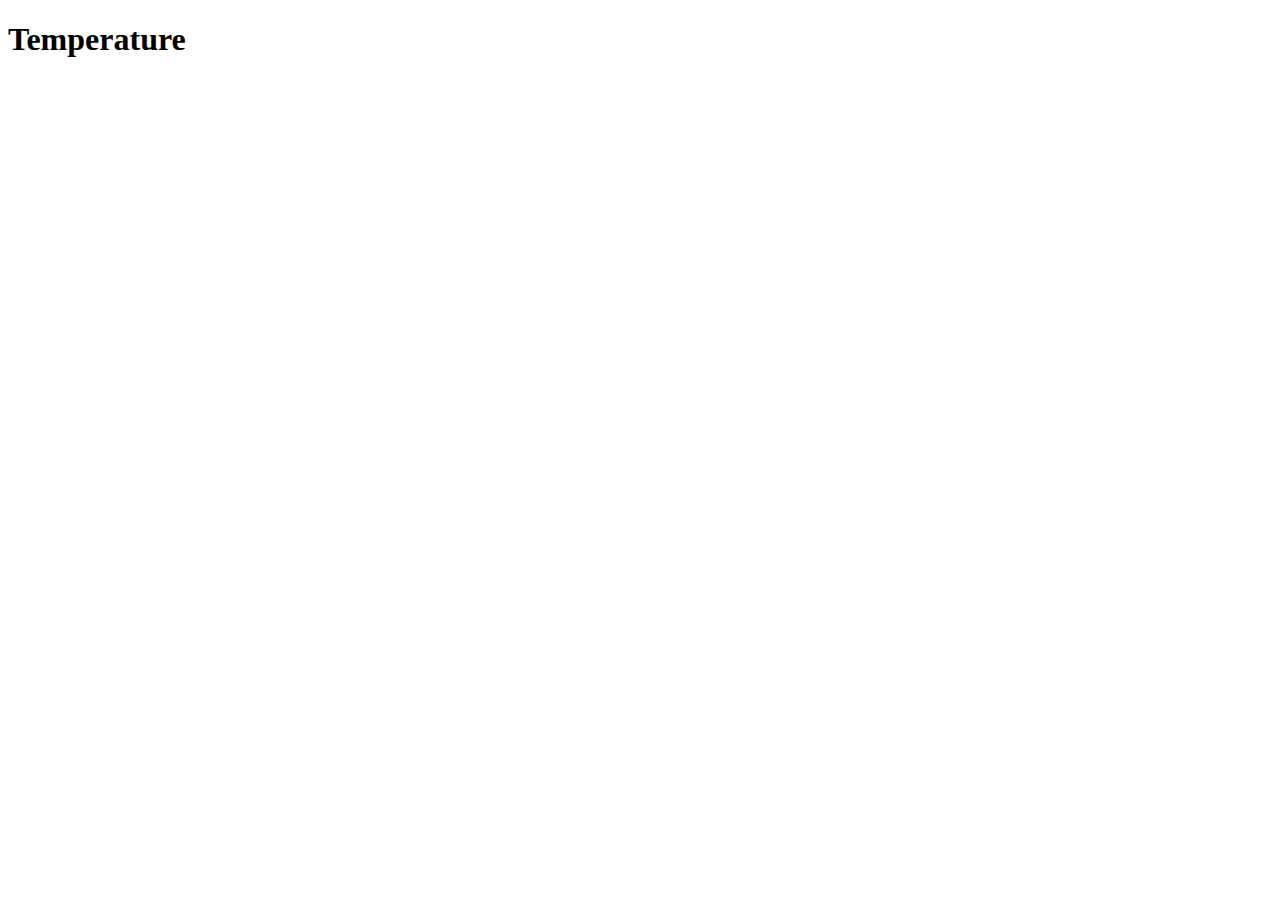
==== index.html @ 48a9b789 "test" ====
<!DOCTYPE html>
<html lang="en">
<head>
    <meta charset="UTF-8">
    <meta name="viewport" content="width=device-width, initial-scale=1.0">
    <title>Document</title>
</head>
<body>
    <h1>Temperature</h1>
</body>
</html>
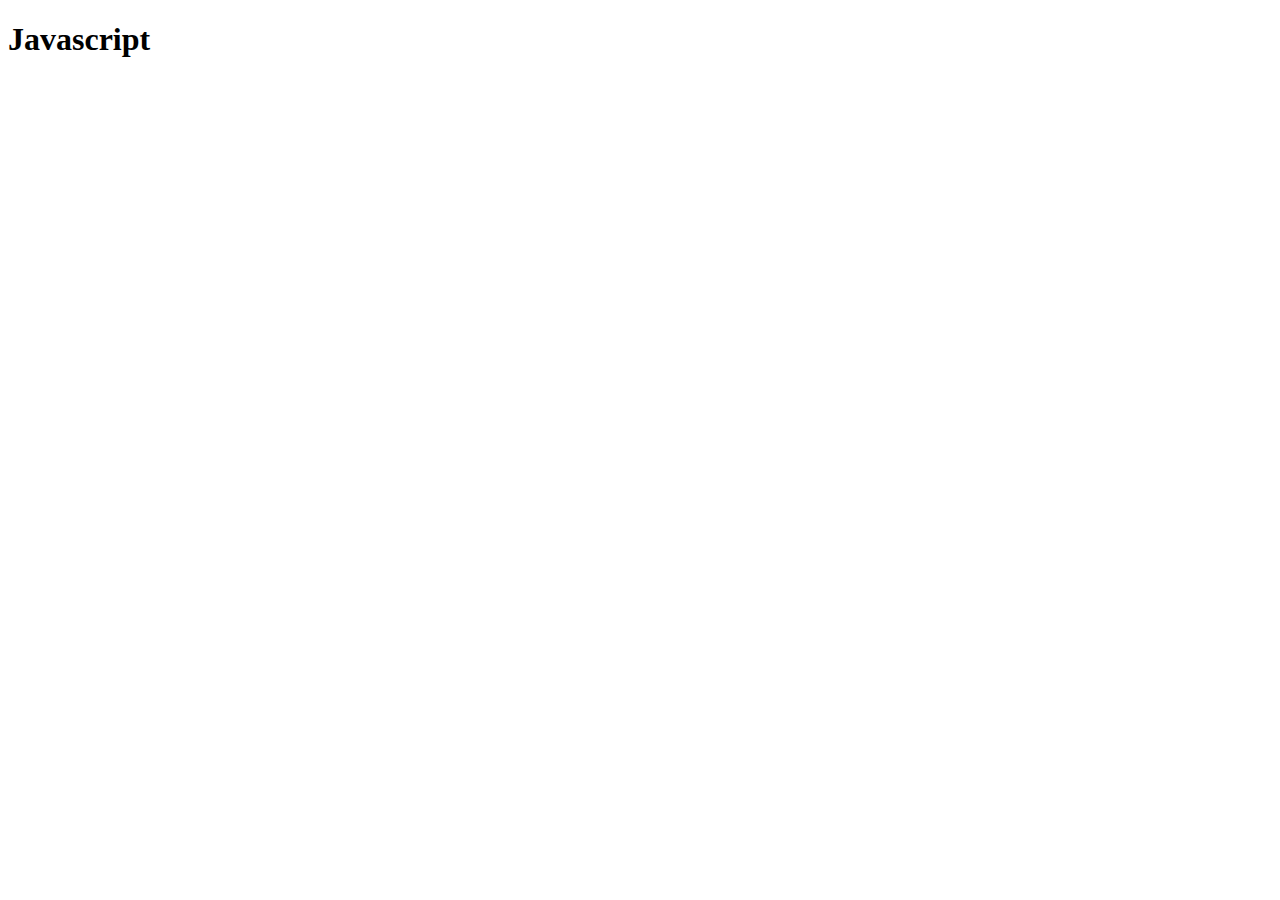
==== commit 7d13759c: "test test" ====
--- a/index.html
+++ b/index.html
@@ -4,8 +4,13 @@
     <meta charset="UTF-8">
     <meta name="viewport" content="width=device-width, initial-scale=1.0">
     <title>Document</title>
+
 </head>
 <body>
-    <h1>Temperature</h1>
+    <h1>Javascript</h1>
+
+<script src="script.js"></script>
+
+
 </body>
 </html>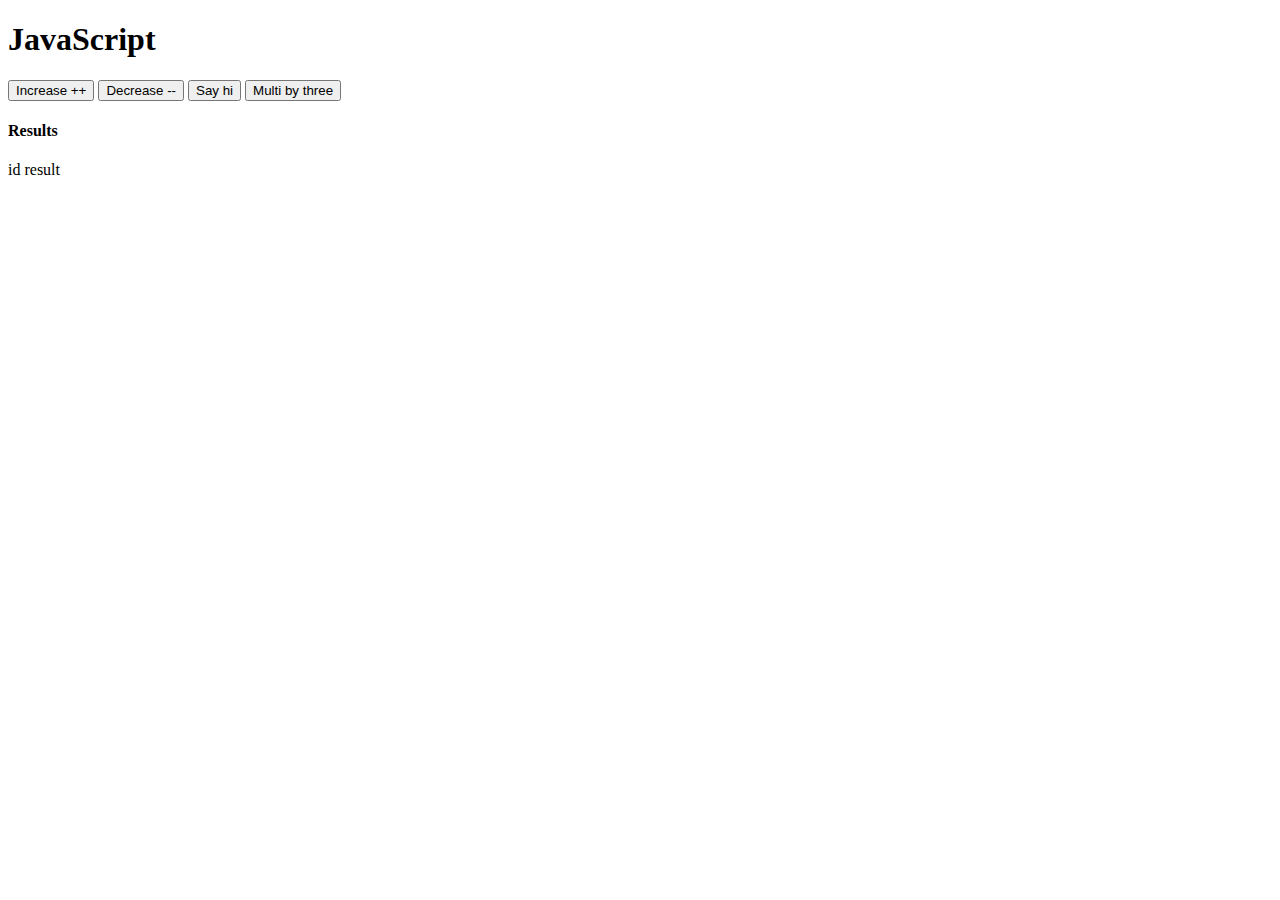
==== commit 0f29b853: "assignment 2" ====
--- a/index.html
+++ b/index.html
@@ -7,10 +7,23 @@
 
 </head>
 <body>
-    <h1>Javascript</h1>
+    <h1>JavaScript</h1>
 
-<script src="script.js"></script>
+    <button onclick="increase()">Increase ++</button>
+    <button onclick="decrease()">Decrease --</button>
 
 
+    <button onclick="sayHi()">Say hi</button>
+
+    <button onclick="multibythree()">Multi by three</button>
+
+
+    <div class="results-zone">
+        <h4>Results</h4>
+        <p>id result</p>
+    </div>
+
+
+    <script src="./scripts/script2.js"></script>
 </body>
 </html>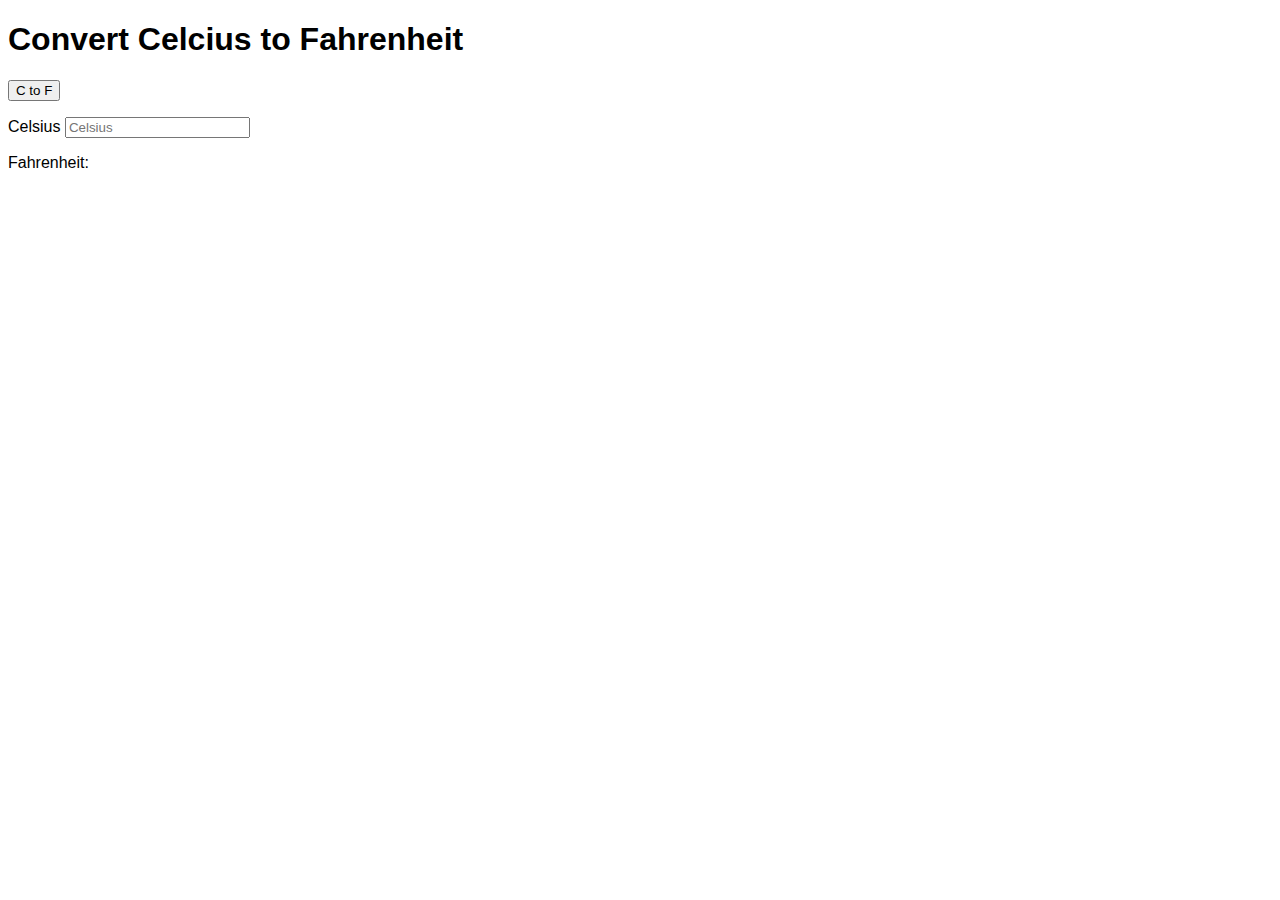
==== commit 38bfaa53: "java temp" ====
--- a/index.html
+++ b/index.html
@@ -1,29 +1,28 @@
 <!DOCTYPE html>
 <html lang="en">
 <head>
+    <title>Convert Celcius to Fahrenheit</title>
     <meta charset="UTF-8">
     <meta name="viewport" content="width=device-width, initial-scale=1.0">
+    <link rel="stylesheet" href="./styles/mystyle.css">
     <title>Document</title>
 
 </head>
 <body>
-    <h1>JavaScript</h1>
+    <h1>Convert Celcius to Fahrenheit</h1>
 
-    <button onclick="increase()">Increase ++</button>
-    <button onclick="decrease()">Decrease --</button>
+    <button onclick=""convertToF(celsius)>C to F</button>
 
-
-    <button onclick="sayHi()">Say hi</button>
-
-    <button onclick="multibythree()">Multi by three</button>
-
-
-    <div class="results-zone">
-        <h4>Results</h4>
-        <p>id result</p>
+    <div id="temp">
     </div>
 
+    <p>
+        <label>Celsius</label>
+        <input id="inputCelsius" type="number" placeholder="Celsius" oninput="temperatureConverter(this.value)" onchange="temperatureConverter(this.value)">
+    </p>
+    <p>Fahrenheit: <span id="outputFahrenheit"></span></p>
 
-    <script src="./scripts/script2.js"></script>
-</body>
-</html>+<script src="./scripts/script3.js"></script>
+
+</html>
+</body>--- a/styles/mystyle.css
+++ b/styles/mystyle.css
@@ -0,0 +1,11 @@
+/*global*/
+
+body{
+    font-family: arial;
+}
+
+/*main*/
+
+.alert-error{
+    color: red;
+}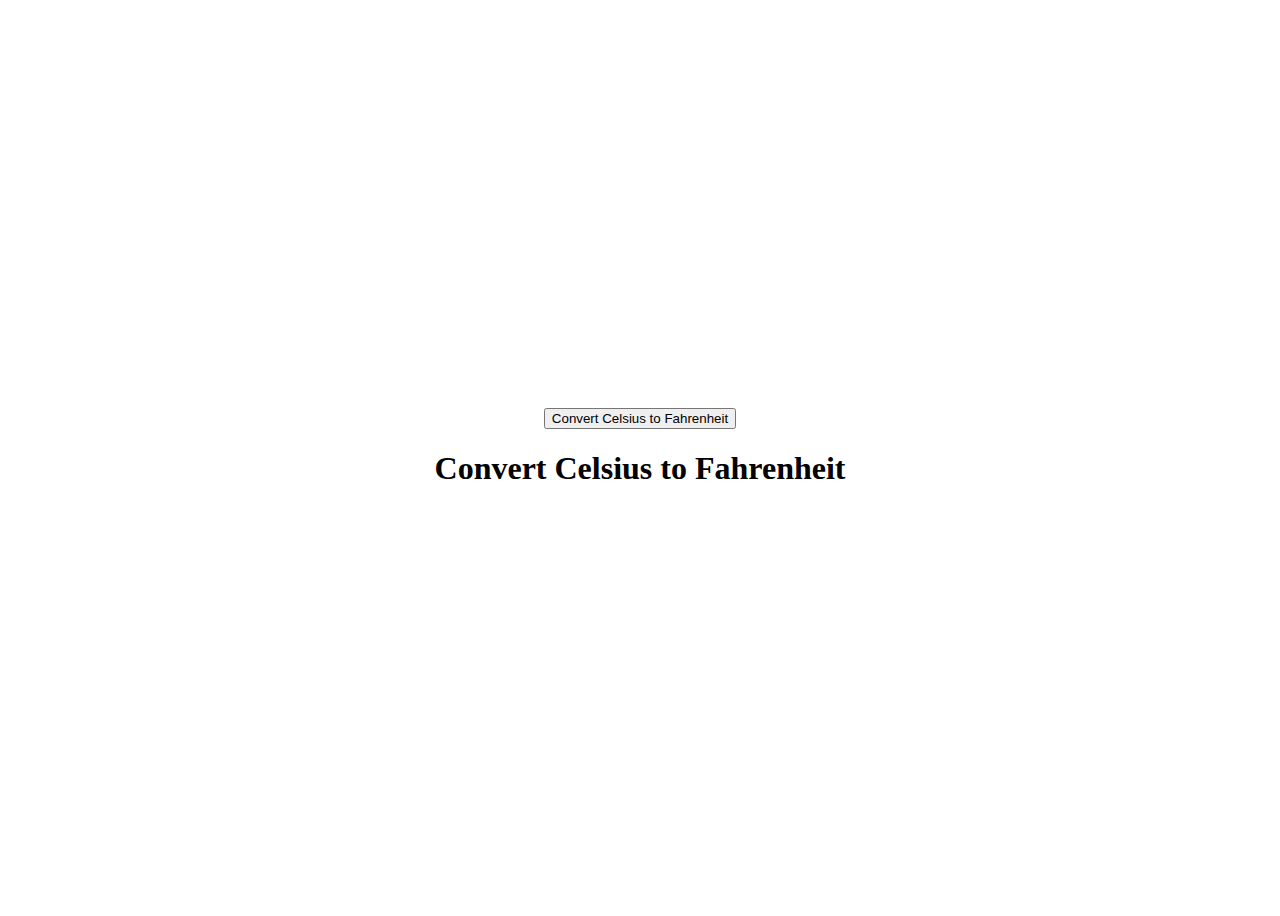
==== commit 68207775: "temp" ====
--- a/index.html
+++ b/index.html
@@ -9,20 +9,18 @@
 
 </head>
 <body>
-    <h1>Convert Celcius to Fahrenheit</h1>
-
-    <button onclick=""convertToF(celsius)>C to F</button>
+    
+    <div class="btn">
+        <button onclick="celToFa()">Convert Celsius to Fahrenheit</button>
+    </div>
+    <div>
+        <h1>Convert Celsius to Fahrenheit</h1>
+    </div>
 
     <div id="temp">
+        
     </div>
-
-    <p>
-        <label>Celsius</label>
-        <input id="inputCelsius" type="number" placeholder="Celsius" oninput="temperatureConverter(this.value)" onchange="temperatureConverter(this.value)">
-    </p>
-    <p>Fahrenheit: <span id="outputFahrenheit"></span></p>
-
-<script src="./scripts/script3.js"></script>
+    <script src="./scripts/script2.js"></script>
 
 </html>
 </body>--- a/styles/mystyle.css
+++ b/styles/mystyle.css
@@ -1,11 +1,8 @@
-/*global*/
-
 body{
-    font-family: arial;
+    background-image: url("tempsky.jpg");
+    display: flex;
+    justify-content: center;
+    align-items: center;
+    min-height: 100vh;
+    flex-direction: column;
 }
-
-/*main*/
-
-.alert-error{
-    color: red;
-}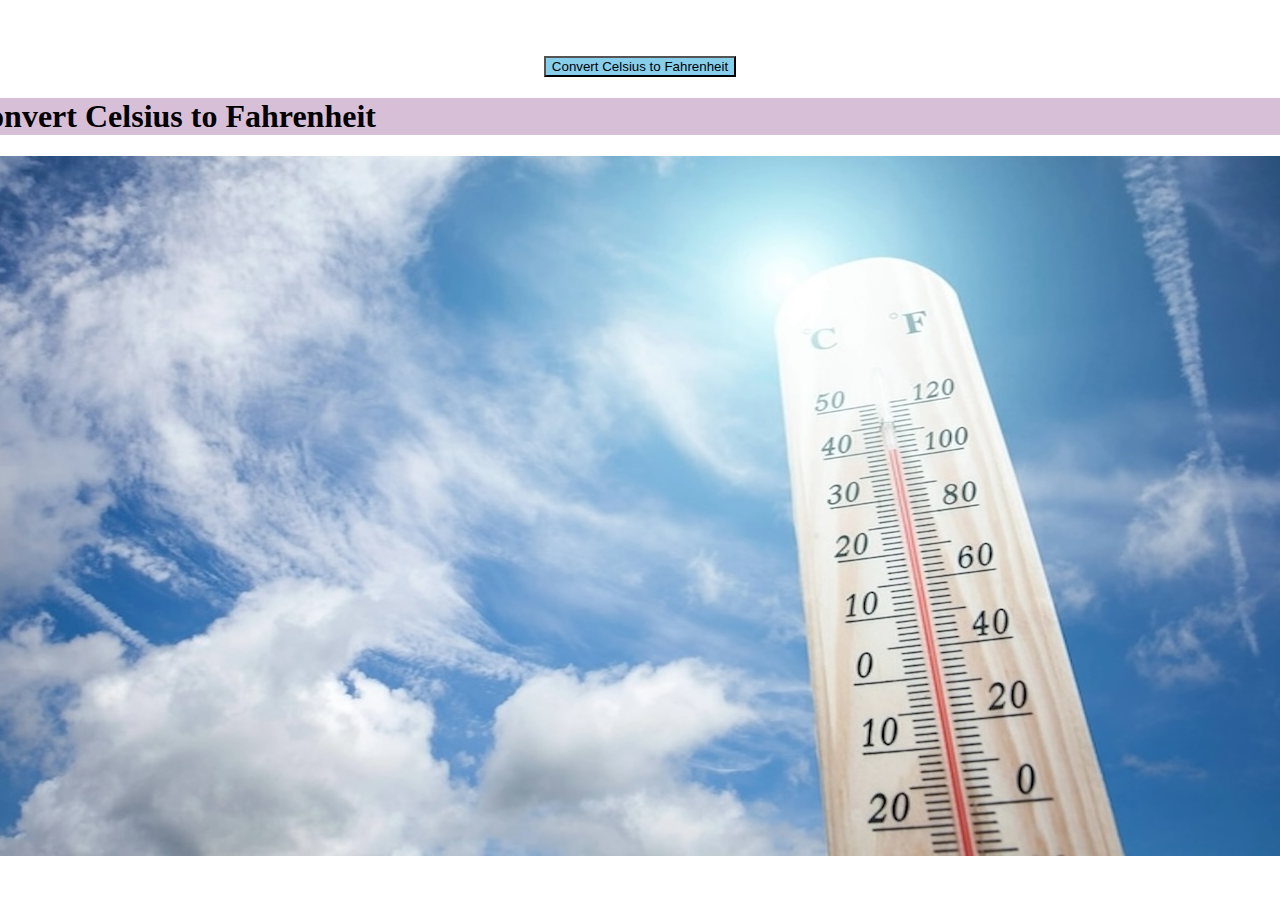
==== commit 23a1be62: "final" ====
--- a/index.html
+++ b/index.html
@@ -13,8 +13,9 @@
     <div class="btn">
         <button onclick="celToFa()">Convert Celsius to Fahrenheit</button>
     </div>
-    <div>
+    <div class="h1">
         <h1>Convert Celsius to Fahrenheit</h1>
+        <img src="./img/tempsky.jpg">
     </div>
 
     <div id="temp">
--- a/styles/mystyle.css
+++ b/styles/mystyle.css
@@ -1,8 +1,15 @@
 body{
-    background-image: url("tempsky.jpg");
     display: flex;
     justify-content: center;
     align-items: center;
     min-height: 100vh;
     flex-direction: column;
 }
+h1{
+    display: flex;
+    align-items: center;
+    background-color:thistle
+}
+button{
+    background-color: skyblue;
+}
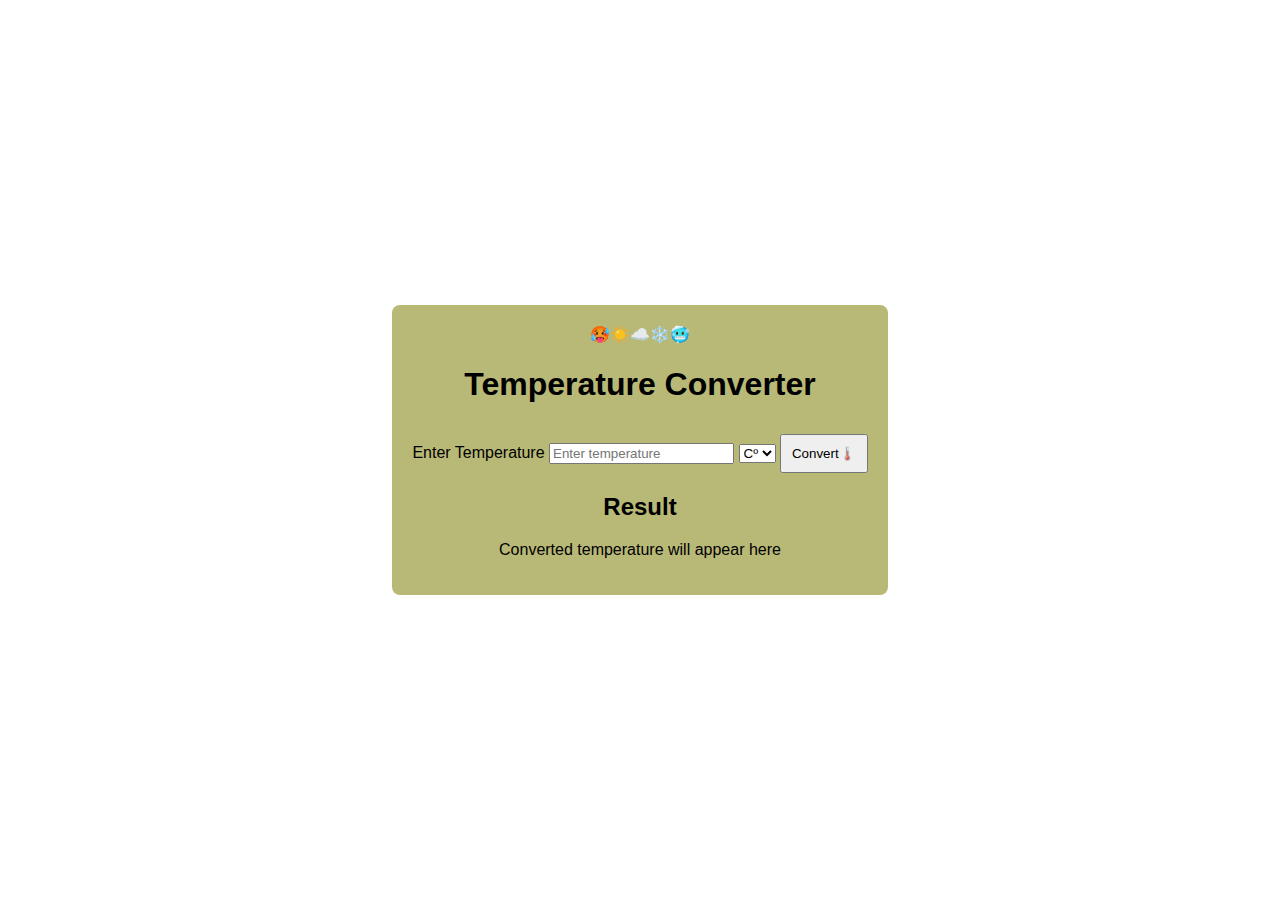
==== commit 12be9ce2: "assignment 3" ====
--- a/index.html
+++ b/index.html
@@ -9,19 +9,26 @@
 
 </head>
 <body>
+    <div class="container">
+        🥵☀️☁️❄️🥶
+        <h1>Temperature Converter</h1>
+        <label for="inputTemperature">Enter Temperature</label>
+        <input type="number" id="inputTemperature" placeholder="Enter temperature" required>
     
-    <div class="btn">
-        <button onclick="celToFa()">Convert Celsius to Fahrenheit</button>
-    </div>
-    <div class="h1">
-        <h1>Convert Celsius to Fahrenheit</h1>
-        <img src="./img/tempsky.jpg">
+        <label for="scale"></label>
+        <select id="scale">
+            <option value="celsius">Cº</option>
+            <option value="fahrenheit">Fº</option>
+        </select>
+    
+        <button onclick="convertTemperature()">Convert🌡️</button>
+    
+        <h2>Result</h2>
+        <p id="result">Converted temperature will appear here</p>
     </div>
 
-    <div id="temp">
-        
-    </div>
-    <script src="./scripts/script2.js"></script>
+    <script src="./scripts/script.js"></script>
 
 </html>
-</body>+</body>
+
--- a/styles/mystyle.css
+++ b/styles/mystyle.css
@@ -1,15 +1,25 @@
-body{
+body {
+    font-family: Arial;
+    background-image: url(https://www.freepik.com/free-vector/hand-painted-watercolor-pressed-flowers-pattern_13297921.htm#query=floral%20background&position=11&from_view=keyword&track=ais&uuid=edbe2ec0-1715-420a-81a1-278c3e0da787);
+    margin: 0;
     display: flex;
     justify-content: center;
     align-items: center;
     min-height: 100vh;
-    flex-direction: column;
+
 }
-h1{
-    display: flex;
-    align-items: center;
-    background-color:thistle
+.container {
+    text-align: center;
+    background-color:rgb(185, 185, 119);
+    padding: 20px;
+    border-radius: 8px;
+
 }
-button{
-    background-color: skyblue;
+button {
+    padding: 10px;
+    margin-top: 10px;
 }
+
+h2{
+    margin-top: 20px;
+}
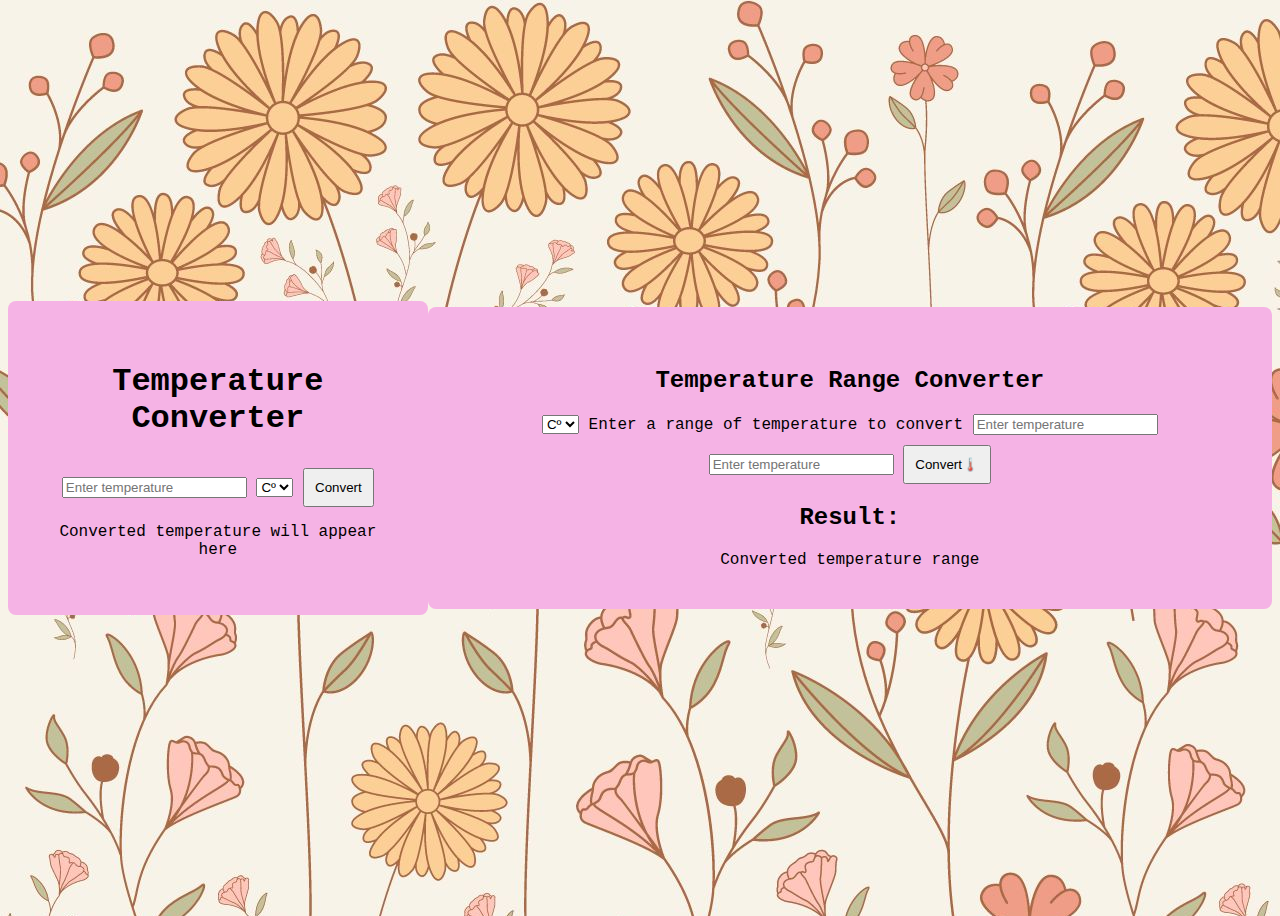
==== commit e9566e0d: "final (draft)" ====
--- a/index.html
+++ b/index.html
@@ -1,18 +1,15 @@
 <!DOCTYPE html>
 <html lang="en">
 <head>
-    <title>Convert Celcius to Fahrenheit</title>
     <meta charset="UTF-8">
     <meta name="viewport" content="width=device-width, initial-scale=1.0">
+    <title>Temperatures🌡️</title>
     <link rel="stylesheet" href="./styles/mystyle.css">
-    <title>Document</title>
-
 </head>
 <body>
     <div class="container">
-        🥵☀️☁️❄️🥶
         <h1>Temperature Converter</h1>
-        <label for="inputTemperature">Enter Temperature</label>
+        <label for="inputTemperature"></label>
         <input type="number" id="inputTemperature" placeholder="Enter temperature" required>
     
         <label for="scale"></label>
@@ -21,14 +18,39 @@
             <option value="fahrenheit">Fº</option>
         </select>
     
-        <button onclick="convertTemperature()">Convert🌡️</button>
-    
-        <h2>Result</h2>
+        <button onclick="convertTemperature()">Convert</button>
+
         <p id="result">Converted temperature will appear here</p>
     </div>
 
+    <div class="container">
+        <h2>Temperature Range Converter</h2>
+
+        <label for="scale"></label>
+        <select id="scale">
+            <option value="celsius">Cº</option>
+            <option value="fahrenheit">Fº</option>
+        </select>
+
+        <script>
+            area.onselect = function convertTemperatureRange() {
+            from.value = area.startValue;
+            to.value = area.endValue;
+            }; 
+        </script>
+        
+        <label for="startValue">Enter a range of temperature to convert</label>
+        <input type="number" id="inputTemperature" placeholder="Enter temperature" required>
+        <label for="endValue" id="inputTemperature" placeholder="Enter temperature" required>
+        <input type="number" id="startValue" placeholder="Enter temperature" required>
+
+        <button onclick="convertTemperatureRange()">Convert🌡️</button>
+
+        <h2>Result:</h2>
+        <div id="result">Converted temperature range</div>
+    </div>
+    
     <script src="./scripts/script.js"></script>
 
 </html>
-</body>
-
+</body>--- a/styles/mystyle.css
+++ b/styles/mystyle.css
@@ -1,17 +1,17 @@
 body {
-    font-family: Arial;
-    background-image: url(https://www.freepik.com/free-vector/hand-painted-watercolor-pressed-flowers-pattern_13297921.htm#query=floral%20background&position=11&from_view=keyword&track=ais&uuid=edbe2ec0-1715-420a-81a1-278c3e0da787);
-    margin: 0;
+    font-family: 'Courier New', Courier, monospace;
+    background-image: url(../img/flower.jpg);
+    margin: 50;
     display: flex;
-    justify-content: center;
+    justify-content: space-evenly;
     align-items: center;
     min-height: 100vh;
 
 }
 .container {
     text-align: center;
-    background-color:rgb(185, 185, 119);
-    padding: 20px;
+    background-color:rgb(245, 179, 229);
+    padding: 40px;
     border-radius: 8px;
 
 }
